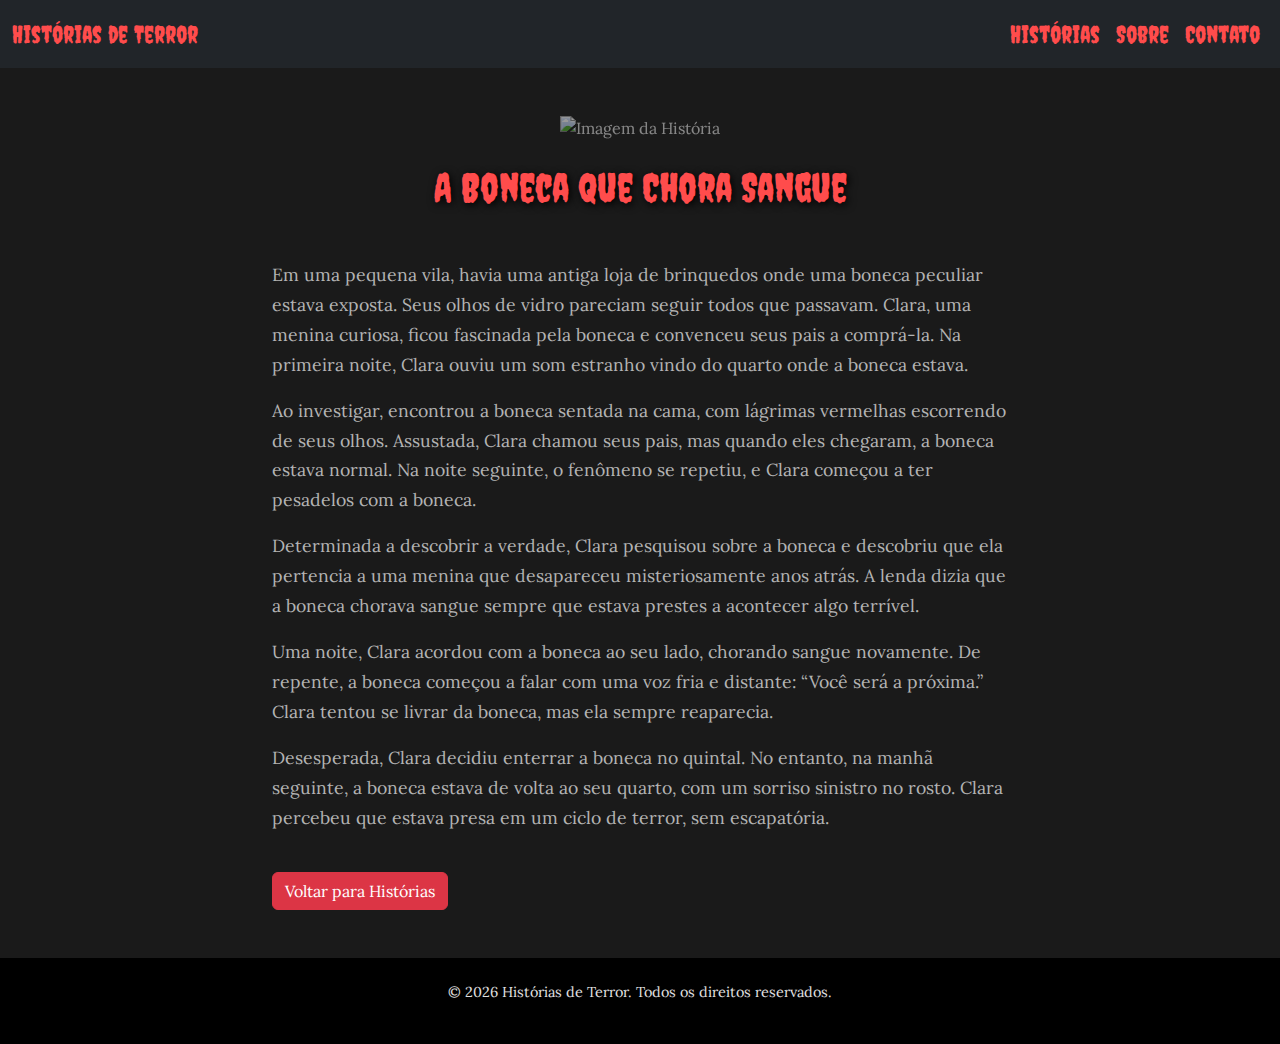
==== pages/a-boneca-que-chora-sangue.html @ c314b6b6 "Site de terror previamente finalizado" ====
<!DOCTYPE html>
<html lang="pt">
<head>
  <meta charset="UTF-8">
  <meta name="viewport" content="width=device-width, initial-scale=1.0">
  <title>A Boneca que Chora Sangue - Histórias de Terror</title>
  <link href="https://cdn.jsdelivr.net/npm/bootstrap@5.3.0/dist/css/bootstrap.min.css" rel="stylesheet">
  <link href="https://fonts.googleapis.com/css2?family=Creepster&family=Lora:wght@400;700&display=swap" rel="stylesheet">
  <style>
    /* Estilos Gerais */
    body {
      background-color: #1a1a1a;
      color: #e0e0e0;
      font-family: 'Lora', serif;
    }
    .navbar-brand, .nav-link {
      font-family: 'Creepster', cursive;
      font-size: 1.5rem;
      color: #ff4c4c !important;
    }
    .navbar-dark .nav-link:hover {
      color: #ff7518 !important;
    }

    /* Cabeçalho da História */
    .header-image {
      width: 100%;
      height: 400px;
      object-fit: cover;
      filter: brightness(60%);
    }
    .header-title {
      font-family: 'Creepster', cursive;
      font-size: 2.5rem;
      color: #ff4c4c;
      text-shadow: 2px 2px 8px #000;
    }
    .header-subtitle {
      color: #e0e0e0;
      font-size: 1.3rem;
    }

    /* Texto da História */
    .story-content {
      font-size: 1.1rem;
      line-height: 1.7;
      color: #b3b3b3;
    }

    /* Rodapé */
    footer {
      background-color: #000;
      color: #e0e0e0;
      padding: 1.5rem 0;
      text-align: center;
      font-size: 0.9rem;
    }
  </style>
</head>
<body>
  
  <!-- Navbar -->
  <nav class="navbar navbar-expand-lg navbar-dark bg-dark">
    <div class="container-fluid">
      <a class="navbar-brand" href="../index.html">Histórias de Terror</a>
      <button class="navbar-toggler" type="button" data-bs-toggle="collapse" data-bs-target="#navbarNav" aria-controls="navbarNav" aria-expanded="false" aria-label="Toggle navigation">
        <span class="navbar-toggler-icon"></span>
      </button>
      <div class="collapse navbar-collapse" id="navbarNav">
        <ul class="navbar-nav ms-auto">
          <li class="nav-item"><a class="nav-link" href="./todas-historias.html">Histórias</a></li>
          <li class="nav-item"><a class="nav-link" href="./sobre">Sobre</a></li>
          <li class="nav-item"><a class="nav-link" href="./contato">Contato</a></li>
        </ul>
      </div>
    </div>
  </nav>

  <!-- Cabeçalho da História -->
  <header class="text-center my-5">
    <img src="img/IMAGENS/capa_historia_boneca_que_chora_sangue.jpg" alt="Imagem da História" class="header-image mb-4">
    <h1 class="header-title">A Boneca que Chora Sangue</h1>
  </header>

  <!-- Conteúdo da História -->
  <div class="container my-5">
    <div class="row justify-content-center">
      <div class="col-lg-8">
        <div class="story-content">
          <p>Em uma pequena vila, havia uma antiga loja de brinquedos onde uma boneca peculiar estava exposta. Seus
            olhos de vidro pareciam seguir todos que passavam. Clara, uma menina curiosa, ficou fascinada pela boneca
            e convenceu seus pais a comprá-la. Na primeira noite, Clara ouviu um som estranho vindo do quarto onde a
            boneca estava.</p>

          <p>Ao investigar, encontrou a boneca sentada na cama, com lágrimas vermelhas escorrendo de seus olhos.
            Assustada, Clara chamou seus pais, mas quando eles chegaram, a boneca estava normal. Na noite seguinte, o
            fenômeno se repetiu, e Clara começou a ter pesadelos com a boneca.</p>

          <p>Determinada a descobrir a verdade, Clara pesquisou sobre a boneca e descobriu que ela pertencia a uma
            menina que desapareceu misteriosamente anos atrás. A lenda dizia que a boneca chorava sangue sempre que
            estava prestes a acontecer algo terrível.</p>

          <p>Uma noite, Clara acordou com a boneca ao seu lado, chorando sangue novamente. De repente, a boneca
            começou a falar com uma voz fria e distante: “Você será a próxima.” Clara tentou se livrar da boneca, mas
            ela sempre reaparecia.</p>

          <p>Desesperada, Clara decidiu enterrar a boneca no quintal. No entanto, na manhã seguinte, a boneca estava de
            volta ao seu quarto, com um sorriso sinistro no rosto. Clara percebeu que estava presa em um ciclo de terror,
            sem escapatória.</p>
        </div>
        <a href="./todas-historias.html" class="btn btn-danger mt-4">Voltar para Histórias</a>
      </div>
    </div>
  </div>

  <!-- Rodapé -->
  <footer>
    <p>&copy; <span id="ano"></span> Histórias de Terror. Todos os direitos reservados.</p>
  </footer>
  
  <script>
    // Exibe o ano atual automaticamente
    document.getElementById("ano").textContent = new Date().getFullYear();
  </script>
  <!-- Scripts do Bootstrap -->
  <script src="https://cdn.jsdelivr.net/npm/bootstrap@5.3.0/dist/js/bootstrap.bundle.min.js"></script>
</body>
</html>
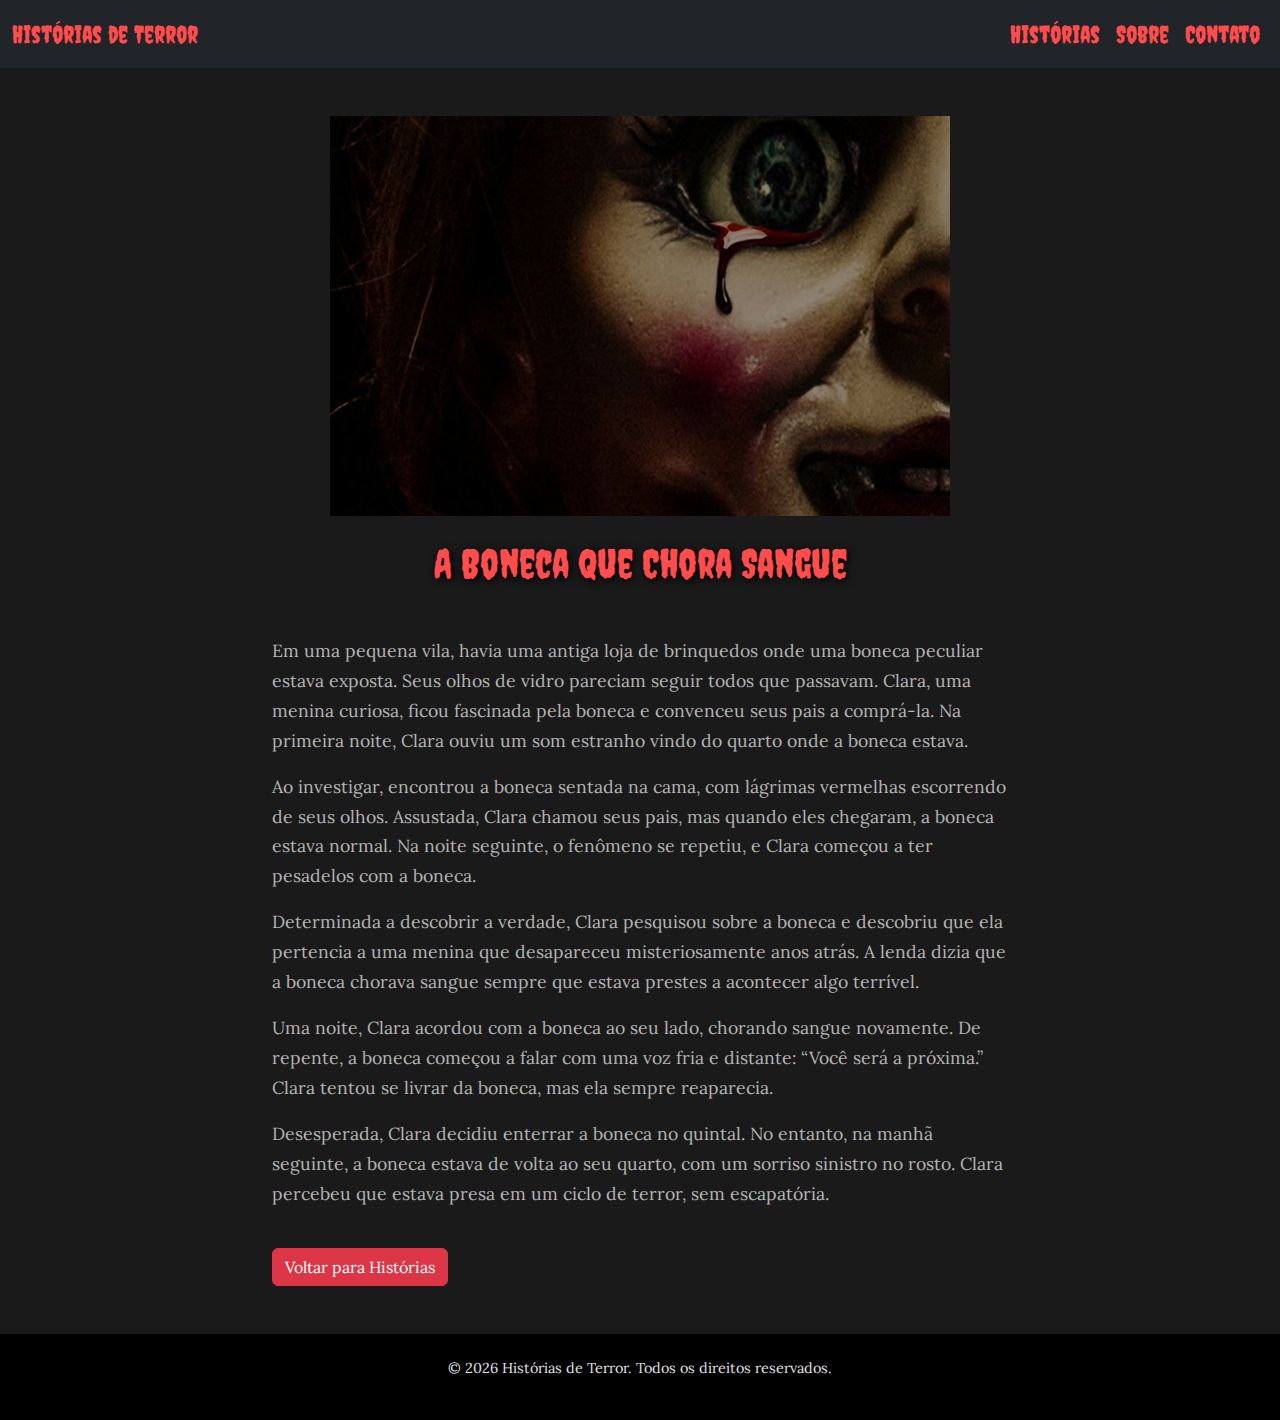
==== commit 580d987d: "Site previamente finalzado" ====
--- a/pages/a-boneca-que-chora-sangue.html
+++ b/pages/a-boneca-que-chora-sangue.html
@@ -24,7 +24,7 @@
 
     /* Cabeçalho da História */
     .header-image {
-      width: 100%;
+      max-width: 700px;
       height: 400px;
       object-fit: cover;
       filter: brightness(60%);
@@ -78,7 +78,7 @@
 
   <!-- Cabeçalho da História -->
   <header class="text-center my-5">
-    <img src="img/IMAGENS/capa_historia_boneca_que_chora_sangue.jpg" alt="Imagem da História" class="header-image mb-4">
+    <img src="../img/IMAGENS/Boneca-Annabelle.jpg" alt="Imagem da História" class="header-image mb-4">
     <h1 class="header-title">A Boneca que Chora Sangue</h1>
   </header>
 
